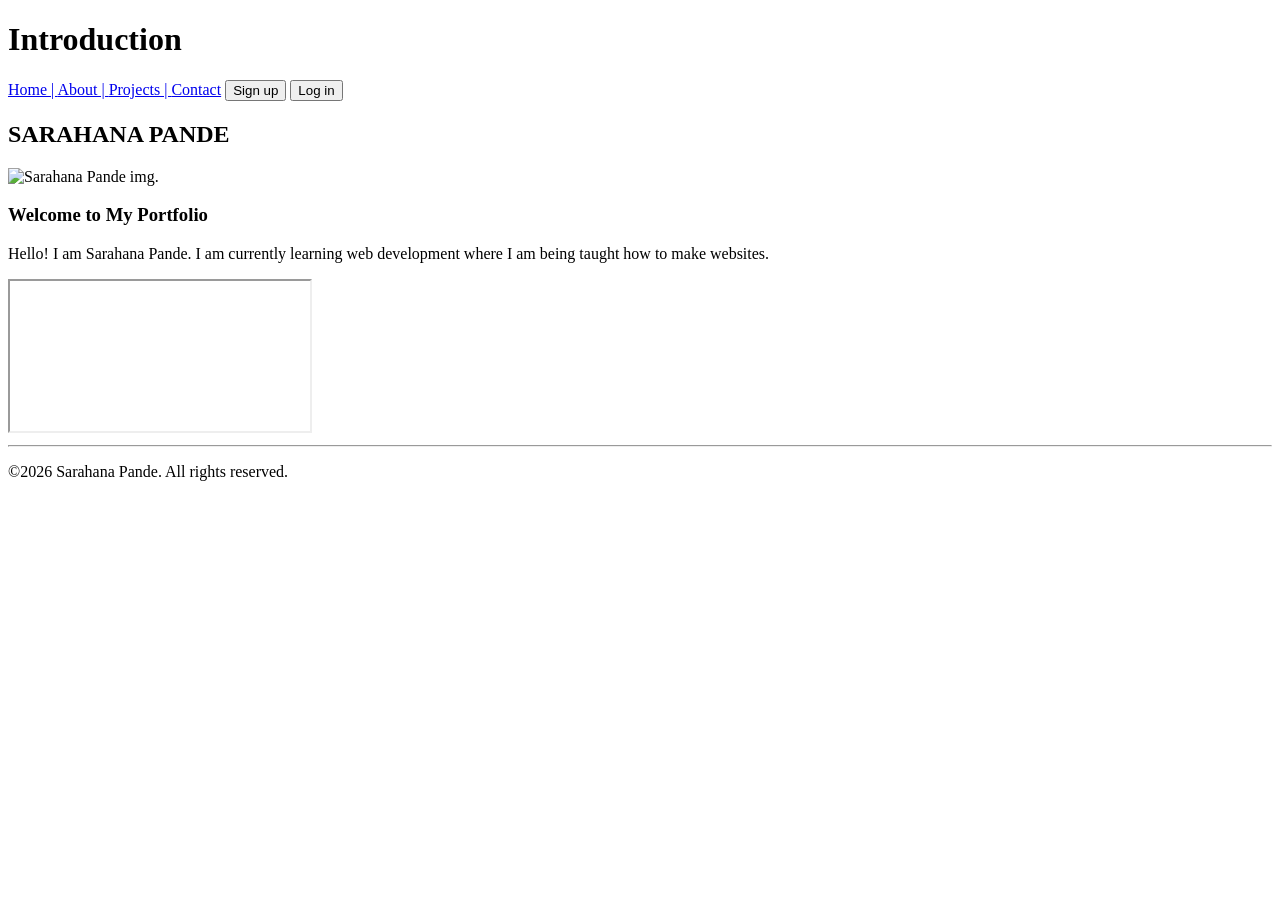
==== Home/index.html @ 10f39ca6 "first commit" ====
<!DOCTYPE html>
<html lang="en">
<head>
    <meta charset="UTF-8">
    <meta name="viewport" content="width=device-width, initial-scale=1.0">
    <title>My Portfolio</title>
</head>
<body>
    <header>
        <h1>Introduction</h1>

        <nav>
            <span><a href="./index.html" target="_blank">Home | </a></span>
            <span><a href="../About/about.html" target="_blank">About | </a></span>
            <span><a href="../About/about.html" target="_blank">Projects | </a></span>
            <span><a href="../Contact/contact.html" target="_blank">Contact</a></span>
            <button type="button">Sign up</button>
            <button type="button">Log in</button>
        </nav> 

        <h2>SARAHANA PANDE</h2>
        <img src="/HTML/image/Sarahana Pande.png" alt="Sarahana Pande img." width="150">

    </header>

    <main>
        <article id="Home">
            <h3>Welcome to My Portfolio</h3>
            <p>Hello! I am Sarahana Pande. I am currently learning web development where I am being taught how to make websites.</p>
        </article>
    </main>

    <section> 

    <iframe src="https://fullraces.com/race-f1-2025-monaco-grand-prix-full-race-replay-may-25-2025-formula-1" frameborder="2" frameborder="0"></iframe>
    
    </section>

    <hr>

    <footer>
        <p>&copy;2026 Sarahana Pande. All rights reserved.</p>
    </footer>
    
</body>
</html>
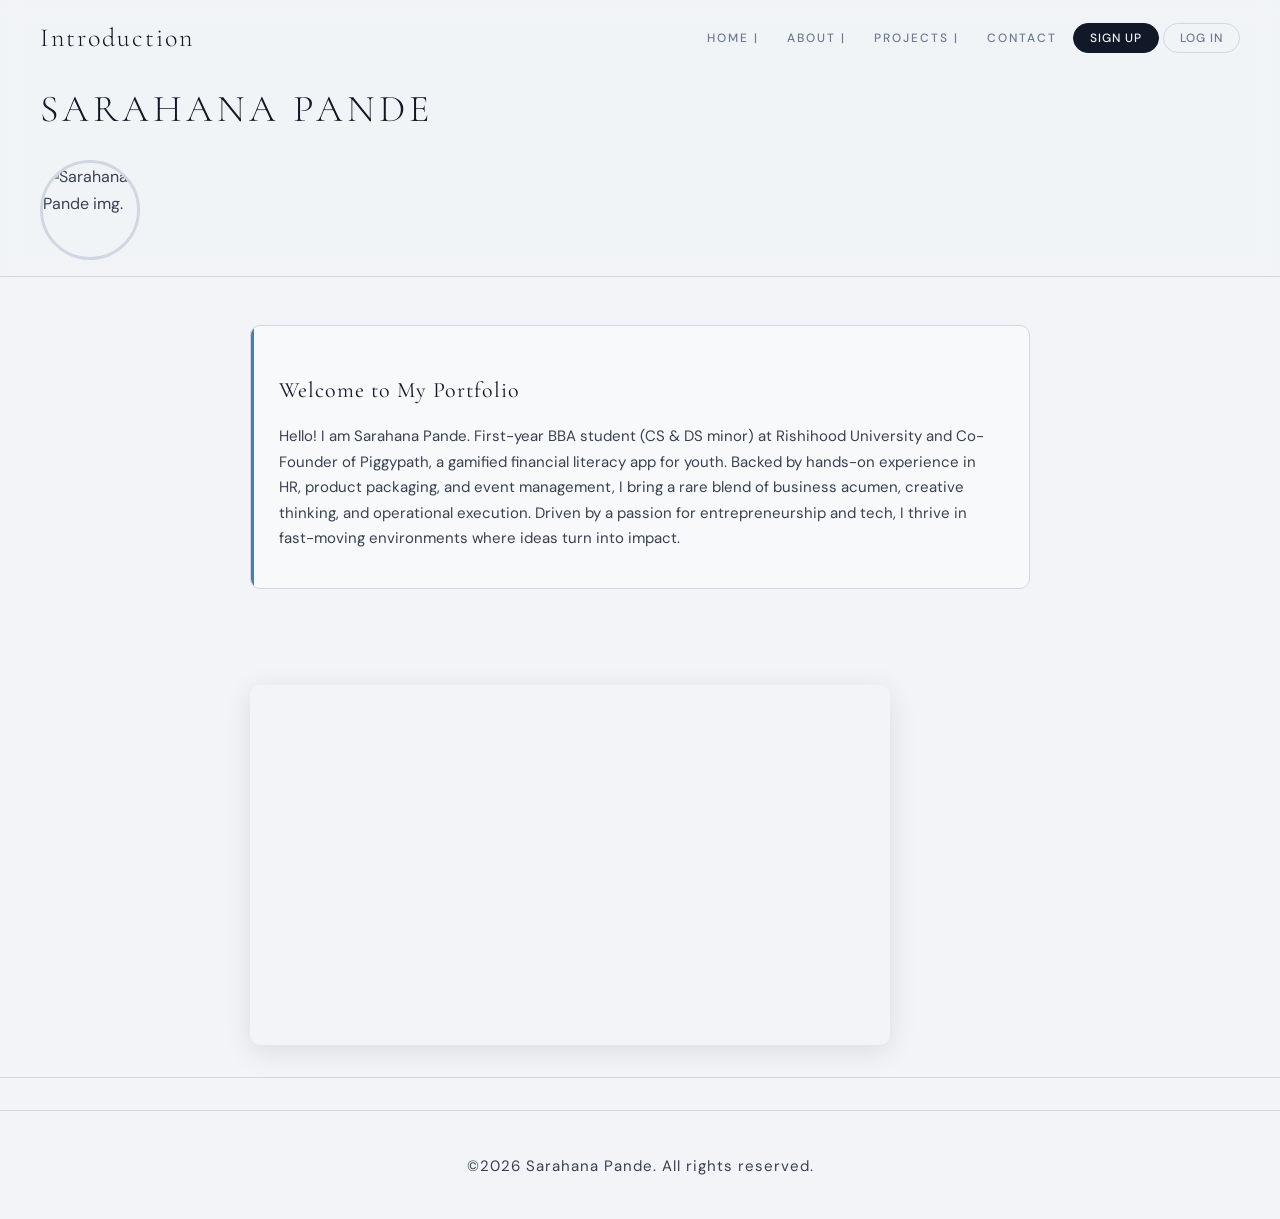
==== commit 49f3b233: "first commit" ====
--- a/Home/index.html
+++ b/Home/index.html
@@ -4,6 +4,8 @@
     <meta charset="UTF-8">
     <meta name="viewport" content="width=device-width, initial-scale=1.0">
     <title>My Portfolio</title>
+    <link href="https://fonts.googleapis.com/css2?family=Cormorant+Garamond:ital,wght@0,300;0,400;1,400&family=DM+Sans:wght@400;500&display=swap" rel="stylesheet">
+   <link rel="stylesheet" href="../style.css">
 </head>
 <body>
     <header>
@@ -26,7 +28,7 @@
     <main>
         <article id="Home">
             <h3>Welcome to My Portfolio</h3>
-            <p>Hello! I am Sarahana Pande. I am currently learning web development where I am being taught how to make websites.</p>
+            <p>Hello! I am Sarahana Pande. First-year BBA student (CS & DS minor) at Rishihood University and Co-Founder of Piggypath, a gamified financial literacy app for youth. Backed by hands-on experience in HR, product packaging, and event management, I bring a rare blend of business acumen, creative thinking, and operational execution. Driven by a passion for entrepreneurship and tech, I thrive in fast-moving environments where ideas turn into impact.</p>
         </article>
     </main>
 
--- a/style.css
+++ b/style.css
@@ -0,0 +1,485 @@
+
+
+:root {
+  --bg:          #f2f4f7;
+  --bg-card:     #f8f9fb;
+  --border:      #d0d7e2;
+  --ink:         #111827;
+  --ink-mid:     #374151;
+  --ink-muted:   #6b7a90;
+  --accent:      #4f7cac;
+  --accent-soft: #7c9cbf;
+  --accent-hover:#2f5f8a;
+  --header-bg:   rgba(242,244,247,0.93);
+}
+
+*, *::before, *::after { box-sizing: border-box; }
+
+body {
+  margin: 0;
+  background: var(--bg);
+  font-family: 'DM Sans', sans-serif;
+  line-height: 1.7;
+  color: var(--ink-mid);
+  -webkit-font-smoothing: antialiased;
+}
+
+header {
+  position: sticky;
+  top: 0;
+  background: var(--header-bg);
+  border-bottom: 1px solid var(--border);
+  padding: 16px 40px;
+  display: flex;
+  align-items: center;
+  justify-content: space-between;
+  gap: 16px;
+  flex-wrap: wrap;
+  backdrop-filter: blur(8px);
+  z-index: 100;
+}
+
+header h1 {
+  font-family: 'Cormorant Garamond', serif;
+  font-weight: 300;
+  font-size: 26px;
+  letter-spacing: 2px;
+  color: var(--ink);
+  margin: 0;
+}
+
+nav {
+  display: flex;
+  align-items: center;
+  gap: 4px;
+  flex-wrap: wrap;
+}
+
+nav span { display: contents; }
+
+nav a {
+  font-family: 'DM Sans', sans-serif;
+  font-size: 12px;
+  font-weight: 500;
+  color: var(--ink-muted);
+  letter-spacing: 2px;
+  text-transform: uppercase;
+  padding: 6px 12px;
+  border-radius: 20px;
+  text-decoration: none;
+  border: none;
+  transition: color 0.2s, background 0.2s;
+}
+
+nav a:hover {
+  color: var(--ink);
+  background: var(--border);
+}
+
+nav button {
+  font-family: 'DM Sans', sans-serif;
+  font-size: 12px;
+  font-weight: 500;
+  letter-spacing: 1px;
+  text-transform: uppercase;
+  padding: 6px 16px;
+  border-radius: 20px;
+  cursor: pointer;
+  transition: background 0.2s, border-color 0.2s, color 0.2s;
+}
+
+nav button:first-of-type {
+  background: var(--ink);
+  color: var(--bg);
+  border: 1px solid var(--ink);
+}
+
+nav button:first-of-type:hover {
+  background: var(--accent);
+  border-color: var(--accent);
+}
+
+nav button:last-of-type {
+  background: transparent;
+  color: var(--ink-muted);
+  border: 1px solid var(--border);
+}
+
+nav button:last-of-type:hover {
+  background: var(--border);
+  color: var(--ink);
+}
+
+header h2 {
+  width: 100%;
+  font-family: 'Cormorant Garamond', serif;
+  font-weight: 300;
+  font-size: 38px;
+  letter-spacing: 4px;
+  color: var(--ink);
+  margin: 12px 0 4px;
+  text-transform: uppercase;
+}
+
+header h2::after { display: none; }
+
+header img {
+  width: 100px;
+  height: 100px;
+  object-fit: cover;
+  border-radius: 50%;
+  border: 3px solid var(--border);
+  margin-top: 8px;
+}
+
+hr {
+  border: none;
+  border-top: 1px solid var(--border);
+  margin: 32px 0;
+}
+
+main {
+  max-width: 860px;
+  margin: 0 auto;
+  padding: 48px 40px 56px;
+}
+
+h2 {
+  font-family: 'Cormorant Garamond', serif;
+  font-weight: 300;
+  font-size: 40px;
+  letter-spacing: 1px;
+  color: var(--ink);
+  line-height: 1.15;
+  margin-bottom: 16px;
+  display: inline-block;
+}
+
+h2::after {
+  content: '';
+  display: block;
+  height: 2px;
+  width: 40px;
+  background: var(--accent);
+  margin-top: 6px;
+}
+
+h3 {
+  font-family: 'Cormorant Garamond', serif;
+  font-weight: 400;
+  font-style: italic;
+  font-size: 22px;
+  color: var(--accent-soft);
+  margin-bottom: 12px;
+  letter-spacing: 1px;
+}
+
+h4 {
+  font-family: 'Cormorant Garamond', serif;
+  font-weight: 400;
+  font-size: 18px;
+  color: var(--ink);
+  margin: 8px 0 4px;
+}
+
+p {
+  color: var(--ink-mid);
+  margin-bottom: 12px;
+  font-size: 15px;
+}
+
+main a, footer a {
+  color: var(--accent);
+  text-decoration: none;
+  border-bottom: 1px solid rgba(79,124,172,0.35);
+  transition: color 0.2s, border-color 0.2s;
+}
+
+main a:hover, footer a:hover {
+  color: var(--ink);
+  border-color: var(--ink);
+}
+
+article {
+  padding: 24px 28px;
+  background: var(--bg-card);
+  border: 1px solid var(--border);
+  border-radius: 10px;
+  margin-bottom: 24px;
+  position: relative;
+  overflow: hidden;
+}
+
+article::before {
+  content: '';
+  position: absolute;
+  top: 0;
+  left: 0;
+  width: 3px;
+  height: 100%;
+  background: var(--accent);
+  border-radius: 3px 0 0 3px;
+}
+
+article h3 {
+  font-style: normal;
+  color: var(--ink);
+  margin-bottom: 8px;
+}
+
+article p { margin-bottom: 12px; }
+
+
+table {
+  width: 100%;
+  font-size: 14px;
+  background: var(--bg-card);
+  border-radius: 10px;
+  border-collapse: collapse;
+  box-shadow: 0 2px 16px rgba(17,24,39,0.07);
+  overflow: hidden;
+  margin: 20px 0;
+}
+
+table th {
+  background: var(--ink);
+  color: var(--bg);
+  font-family: 'DM Sans', sans-serif;
+  font-weight: 500;
+  font-size: 12px;
+  letter-spacing: 1px;
+  text-transform: uppercase;
+  padding: 12px 16px;
+  text-align: left;
+}
+
+table td {
+  padding: 12px 16px;
+  border-bottom: 1px solid var(--border);
+  color: var(--ink-mid);
+  vertical-align: top;
+}
+
+table tr:last-child td { border-bottom: none; }
+
+table tr:hover td {
+  background: rgba(79,124,172,0.05);
+}
+
+ul, ol {
+  padding-left: 24px;
+  margin-bottom: 8px;
+}
+
+ul li, ol li {
+  margin-bottom: 6px;
+  font-size: 15px;
+  color: var(--ink-mid);
+}
+
+ul li::marker { color: var(--accent); }
+
+ol li::marker {
+  color: var(--accent-soft);
+  font-weight: 600;
+}
+
+
+figure {
+  display: inline-block;
+  text-align: center;
+}
+
+figure img,
+main img {
+  display: block;
+  width: 150px;
+  height: 150px;
+  object-fit: cover;
+  border-radius: 50%;
+  border: 3px solid var(--border);
+  transition: transform 0.3s, box-shadow 0.3s;
+}
+
+figure img:hover,
+main img:hover {
+  transform: scale(1.04);
+  box-shadow: 0 8px 32px rgba(17,24,39,0.15);
+}
+
+figcaption {
+  font-size: 13px;
+  color: var(--ink-muted);
+  margin-top: 8px;
+  font-style: italic;
+}
+
+.video-embed,
+section iframe,
+article video,
+article iframe {
+  display: block;
+  border-radius: 10px;
+  overflow: hidden;
+  border: 1px solid var(--border);
+  box-shadow: 0 6px 28px rgba(17,24,39,0.1);
+  margin: 16px 0;
+  width: 100%;
+  max-width: 640px;
+  aspect-ratio: 16/9;
+}
+
+section {
+  max-width: 860px;
+  margin: 0 auto;
+  padding: 0 40px;
+}
+
+section iframe {
+  width: 100%;
+  height: 360px;
+  border: none;
+}
+
+
+form {
+  background: var(--bg-card);
+  border: 1px solid var(--border);
+  border-radius: 12px;
+  padding: 32px 36px;
+  max-width: 580px;
+  margin: 0 auto 40px;
+  box-shadow: 0 4px 24px rgba(17,24,39,0.06);
+}
+
+label {
+  display: block;
+  font-size: 12px;
+  font-weight: 500;
+  letter-spacing: 1px;
+  text-transform: uppercase;
+  color: var(--ink-muted);
+  margin-bottom: 6px;
+}
+
+input[type="text"],
+input[type="email"],
+input[type="textarea"],
+textarea {
+  width: 100%;
+  padding: 10px 14px;
+  font-family: 'DM Sans', sans-serif;
+  font-size: 15px;
+  background: var(--bg);
+  border: 1px solid var(--border);
+  border-radius: 6px;
+  color: var(--ink);
+  resize: vertical;
+  margin-bottom: 16px;
+  transition: border-color 0.2s, box-shadow 0.2s;
+}
+
+input:focus, textarea:focus {
+  outline: none;
+  border-color: var(--accent);
+  box-shadow: 0 0 0 3px rgba(79,124,172,0.14);
+}
+
+input::placeholder, textarea::placeholder {
+  color: #9eabbe;
+}
+
+input[type="submit"],
+form button[type="submit"] {
+  display: inline-block;
+  margin-top: 8px;
+  margin-right: 8px;
+  padding: 10px 32px;
+  background: var(--ink);
+  color: var(--bg);
+  font-family: 'DM Sans', sans-serif;
+  font-size: 13px;
+  font-weight: 500;
+  letter-spacing: 2px;
+  text-transform: uppercase;
+  border: none;
+  border-radius: 20px;
+  cursor: pointer;
+  transition: background 0.2s;
+}
+
+input[type="submit"]:hover,
+form button[type="submit"]:hover {
+  background: var(--accent);
+}
+
+input[type="reset"] {
+  display: inline-block;
+  margin-top: 8px;
+  padding: 10px 24px;
+  background: transparent;
+  color: var(--ink-muted);
+  font-family: 'DM Sans', sans-serif;
+  font-size: 13px;
+  font-weight: 500;
+  letter-spacing: 2px;
+  text-transform: uppercase;
+  border: 1px solid var(--border);
+  border-radius: 20px;
+  cursor: pointer;
+  transition: background 0.2s, color 0.2s;
+}
+
+input[type="reset"]:hover {
+  background: var(--border);
+  color: var(--ink);
+}
+
+
+main section {
+  padding: 24px 28px;
+  background: var(--bg-card);
+  border: 1px solid var(--border);
+  border-radius: 10px;
+  margin-bottom: 24px;
+}
+
+main section p b {
+  color: var(--ink);
+  font-weight: 500;
+}
+
+
+footer {
+  text-align: center;
+  padding: 28px 40px;
+  font-size: 13px;
+  color: var(--ink-muted);
+  letter-spacing: 1px;
+  border-top: 1px solid var(--border);
+}
+
+@media (max-width: 600px) {
+  header {
+    flex-direction: column;
+    align-items: flex-start;
+    padding: 16px 20px;
+  }
+
+  nav { gap: 4px; }
+
+  main  { padding: 28px 20px 40px; }
+  section { padding: 0 20px; }
+
+  form {
+    padding: 20px 18px;
+    margin: 0 20px 32px;
+  }
+
+  table { font-size: 13px; }
+
+  table th,
+  table td { padding: 8px 10px; }
+
+  header h2 { font-size: 28px; }
+}
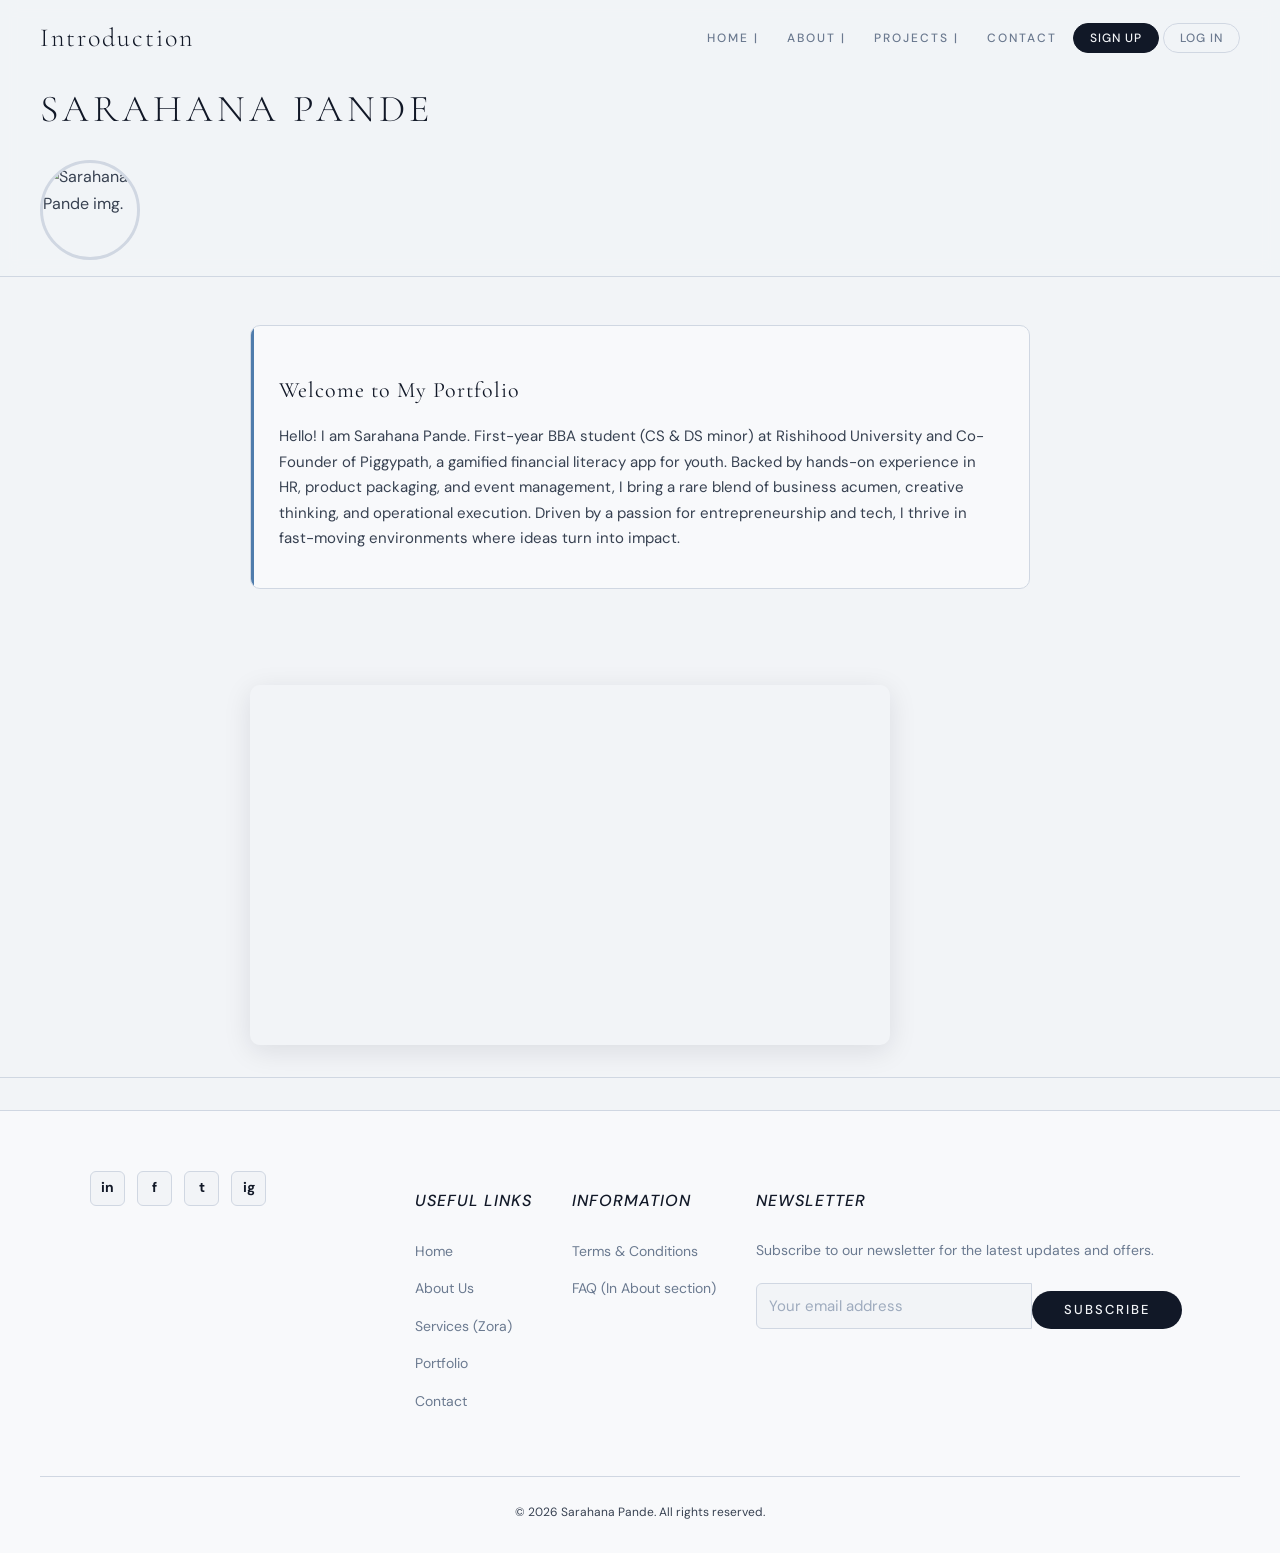
==== commit e7483a6b: "first commit" ====
--- a/Home/index.html
+++ b/Home/index.html
@@ -1,12 +1,16 @@
 <!DOCTYPE html>
 <html lang="en">
+
 <head>
     <meta charset="UTF-8">
     <meta name="viewport" content="width=device-width, initial-scale=1.0">
     <title>My Portfolio</title>
-    <link href="https://fonts.googleapis.com/css2?family=Cormorant+Garamond:ital,wght@0,300;0,400;1,400&family=DM+Sans:wght@400;500&display=swap" rel="stylesheet">
-   <link rel="stylesheet" href="../style.css">
+    <link
+        href="https://fonts.googleapis.com/css2?family=Cormorant+Garamond:ital,wght@0,300;0,400;1,400&family=DM+Sans:wght@400;500&display=swap"
+        rel="stylesheet">
+    <link rel="stylesheet" href="../style_portfolio.css">
 </head>
+
 <body>
     <header>
         <h1>Introduction</h1>
@@ -18,31 +22,78 @@
             <span><a href="../Contact/contact.html" target="_blank">Contact</a></span>
             <button type="button">Sign up</button>
             <button type="button">Log in</button>
-        </nav> 
+        </nav>
 
         <h2>SARAHANA PANDE</h2>
-        <img src="/HTML/image/Sarahana Pande.png" alt="Sarahana Pande img." width="150">
+        <img src="/Portfolio/image/Sarahana Pande.png" alt="Sarahana Pande img." width="150">
 
     </header>
 
     <main>
         <article id="Home">
             <h3>Welcome to My Portfolio</h3>
-            <p>Hello! I am Sarahana Pande. First-year BBA student (CS & DS minor) at Rishihood University and Co-Founder of Piggypath, a gamified financial literacy app for youth. Backed by hands-on experience in HR, product packaging, and event management, I bring a rare blend of business acumen, creative thinking, and operational execution. Driven by a passion for entrepreneurship and tech, I thrive in fast-moving environments where ideas turn into impact.</p>
+            <p>Hello! I am Sarahana Pande. First-year BBA student (CS & DS minor) at Rishihood University and Co-Founder
+                of Piggypath, a gamified financial literacy app for youth. Backed by hands-on experience in HR, product
+                packaging, and event management, I bring a rare blend of business acumen, creative thinking, and
+                operational execution. Driven by a passion for entrepreneurship and tech, I thrive in fast-moving
+                environments where ideas turn into impact.</p>
         </article>
     </main>
 
-    <section> 
+    <section>
 
-    <iframe src="https://fullraces.com/race-f1-2025-monaco-grand-prix-full-race-replay-may-25-2025-formula-1" frameborder="2" frameborder="0"></iframe>
-    
+        <iframe src="https://fullraces.com/race-f1-2025-monaco-grand-prix-full-race-replay-may-25-2025-formula-1"
+            frameborder="2" frameborder="0"></iframe>
+
     </section>
 
     <hr>
 
     <footer>
-        <p>&copy;2026 Sarahana Pande. All rights reserved.</p>
+        <div class="footer-container">
+            <div class="footer-branding">
+                <div class="social-icons">
+                    <a href="https://www.linkedin.com/company/107316225/" class="icon">in</a>
+                    <a href="#" class="icon">f</a>
+                    <a href="#" class="icon">t</a>
+                    <a href="#" class="icon">ig</a>
+                </div>
+            </div>
+
+            <div class="footer-links">
+                <h3>Useful Links</h3>
+                <ul>
+                    <li><a href="../Home/index.html">Home</a></li>
+                    <li><a href="../About/about.html">About Us</a></li>
+                    <li><a href="https://www.zoraaaa.com/">Services (Zora)</a></li>
+                    <li><a href="../About/about.html#Projects">Portfolio</a></li>
+                    <li><a href="../Contact/contact.html">Contact</a></li>
+                </ul>
+            </div>
+
+            <div class="footer-info">
+                <h3>Information</h3>
+                <ul>
+                    <li><a href="#">Terms & Conditions</a></li>
+                    <li><a href="../About/about.html">FAQ (In About section)</a></li>
+                </ul>
+            </div>
+
+            <div class="footer-newsletter">
+                <h3>Newsletter</h3>
+                <p>Subscribe to our newsletter for the latest updates and offers.</p>
+                <form class="footer-form">
+                    <input type="email" placeholder="Your email address" required>
+                    <button type="submit">Subscribe</button>
+                </form>
+            </div>
+        </div>
+
+        <div class="footer-bottom">
+            <p>&copy; 2026 Sarahana Pande. All rights reserved.</p>
+        </div>
     </footer>
-    
+
 </body>
+
 </html>
--- a/style_portfolio.css
+++ b/style_portfolio.css
@@ -0,0 +1,606 @@
+*, *::before, *::after { box-sizing: border-box; }
+
+body {
+  margin: 0;
+  background: #f2f4f7;
+  font-family: 'DM Sans', sans-serif;
+  line-height: 1.7;
+  color: #374151;;
+}
+
+header {
+  position: sticky;
+  top: 0;
+  background: rgba(242,244,247,0.93);
+  border-bottom: 1px solid #d0d7e2;
+  padding: 16px 40px;
+  display: flex;
+  align-items: center;
+  justify-content: space-between;
+  gap: 16px;
+  flex-wrap: wrap;
+  backdrop-filter: blur(8px);
+  /* z-index: 100; */
+}
+
+header h1 {
+  font-family: 'Cormorant Garamond', serif;
+  font-weight: 300;
+  font-size: 26px;
+  letter-spacing: 2px;
+  color: #111827;
+  margin: 0;
+}
+
+nav {
+  display: flex;
+  align-items: center;
+  gap: 4px;
+  flex-wrap: wrap;
+}
+
+nav span { display: contents; }
+
+nav a {
+  font-family: 'DM Sans', sans-serif;
+  font-size: 12px;
+  font-weight: 500;
+  color: #6b7a90;
+  letter-spacing: 2px;
+  text-transform: uppercase;
+  padding: 6px 12px;
+  border-radius: 20px;
+  text-decoration: none;
+  border: none;
+  transition: color 0.2s, background 0.2s;
+}
+
+nav a:hover {
+  color: #111827;
+  background: #d0d7e2;
+}
+
+nav button {
+  font-family: 'DM Sans', sans-serif;
+  font-size: 12px;
+  font-weight: 500;
+  letter-spacing: 1px;
+  text-transform: uppercase;
+  padding: 6px 16px;
+  border-radius: 20px;
+  cursor: pointer;
+  transition: background 0.2s, border-color 0.2s, color 0.2s;
+}
+
+nav button:first-of-type {
+  background: #111827;
+  color: #f2f4f7;
+  border: 1px solid #111827;
+}
+
+nav button:first-of-type:hover {
+  background: #4f7cac;
+  border-color: #4f7cac;
+}
+
+nav button:last-of-type {
+  background: transparent;
+  color: #6b7a90;
+  border: 1px solid #d0d7e2;
+}
+
+nav button:last-of-type:hover {
+  background: #d0d7e2;
+  color: #111827;
+}
+
+header h2 {
+  width: 100%;
+  font-family: 'Cormorant Garamond', serif;
+  font-weight: 300;
+  font-size: 38px;
+  letter-spacing: 4px;
+  color: #111827;
+  margin: 12px 0 4px;
+  text-transform: uppercase;
+}
+
+header h2::after { display: none; }
+
+header img {
+  width: 100px;
+  height: 100px;
+  object-fit: cover;
+  border-radius: 50%;
+  border: 3px solid #d0d7e2;
+  margin-top: 8px;
+}
+
+hr {
+  border: none;
+  border-top: 1px solid #d0d7e2;
+  margin: 32px 0;
+}
+
+main {
+  max-width: 860px;
+  margin: 0 auto;
+  padding: 48px 40px 56px;
+}
+
+h2 {
+  font-family: 'Cormorant Garamond', serif;
+  font-weight: 300;
+  font-size: 40px;
+  letter-spacing: 1px;
+  color: #111827;
+  line-height: 1.15;
+  margin-bottom: 16px;
+  display: inline-block;
+}
+
+h2::after {
+  content: '';
+  display: block;
+  height: 2px;
+  width: 40px;
+  background: #4f7cac;
+  margin-top: 6px;
+}
+
+h3 {
+  font-family: 'Cormorant Garamond', serif;
+  font-weight: 400;
+  font-style: italic;
+  font-size: 22px;
+  color: #7c9cbf;
+  margin-bottom: 12px;
+  letter-spacing: 1px;
+}
+
+h4 {
+  font-family: 'Cormorant Garamond', serif;
+  font-weight: 400;
+  font-size: 18px;
+  color: #111827;
+  margin: 8px 0 4px;
+}
+
+p {
+  color: #374151;
+  margin-bottom: 12px;
+  font-size: 15px;
+}
+
+main a, footer a {
+  color: #4f7cac;
+  text-decoration: none;
+  border-bottom: 1px solid rgba(79,124,172,0.35);
+  transition: color 0.2s, border-color 0.2s;
+}
+
+main a:hover, footer a:hover {
+  color: #111827;
+  border-color: #111827;
+}
+
+article {
+  padding: 24px 28px;
+  background: #f8f9fb;
+  border: 1px solid #d0d7e2;
+  border-radius: 10px;
+  margin-bottom: 24px;
+  position: relative;
+  overflow: hidden;
+}
+
+article::before {
+  content: '';
+  position: absolute;
+  top: 0;
+  left: 0;
+  width: 3px;
+  height: 100%;
+  background: #4f7cac;
+  border-radius: 3px 0 0 3px;
+}
+
+article h3 {
+  font-style: normal;
+  color: #111827;
+  margin-bottom: 8px;
+}
+
+article p { margin-bottom: 12px; }
+
+
+table {
+  width: 100%;
+  font-size: 14px;
+  background: #f8f9fb;
+  border-radius: 10px;
+  border-collapse: collapse;
+  box-shadow: 0 2px 16px rgba(17,24,39,0.07);
+  overflow: hidden;
+  margin: 20px 0;
+}
+
+table th {
+  background: #111827;
+  color: #f2f4f7;
+  font-family: 'DM Sans', sans-serif;
+  font-weight: 500;
+  font-size: 12px;
+  letter-spacing: 1px;
+  text-transform: uppercase;
+  padding: 12px 16px;
+  text-align: left;
+}
+
+table td {
+  padding: 12px 16px;
+  border-bottom: 1px solid #d0d7e2;
+  color: #374151;
+  vertical-align: top;
+}
+
+table tr:last-child td { border-bottom: none; }
+
+table tr:hover td {
+  background: rgba(79,124,172,0.05);
+}
+
+ul, ol {
+  padding-left: 24px;
+  margin-bottom: 8px;
+}
+
+ul li, ol li {
+  margin-bottom: 6px;
+  font-size: 15px;
+  color: #374151;
+}
+
+ul li::marker { color: #4f7cac; }
+
+ol li::marker {
+  color: #7c9cbf;
+  font-weight: 600;
+}
+
+
+figure {
+  display: inline-block;
+  text-align: center;
+}
+
+figure img,
+main img {
+  display: block;
+  width: 150px;
+  height: 150px;
+  object-fit: cover;
+  border-radius: 50%;
+  border: 3px solid #d0d7e2;
+  transition: transform 0.3s, box-shadow 0.3s;
+}
+
+figure img:hover,
+main img:hover {
+  transform: scale(1.04);
+  box-shadow: 0 8px 32px rgba(17,24,39,0.15);
+}
+
+figcaption {
+  font-size: 13px;
+  color: #6b7a90;
+  margin-top: 8px;
+  font-style: italic;
+}
+
+.video-embed,
+section iframe,
+article video,
+article iframe {
+  display: block;
+  border-radius: 10px;
+  overflow: hidden;
+  border: 1px solid #d0d7e2;
+  box-shadow: 0 6px 28px rgba(17,24,39,0.1);
+  margin: 16px 0;
+  width: 100%;
+  max-width: 640px;
+  aspect-ratio: 16/9;
+}
+
+section {
+  max-width: 860px;
+  margin: 0 auto;
+  padding: 0 40px;
+}
+
+section iframe {
+  width: 100%;
+  height: 360px;
+  border: none;
+}
+
+
+form {
+  background: #f8f9fb;
+  border: 1px solid #d0d7e2;
+  border-radius: 12px;
+  padding: 32px 36px;
+  max-width: 580px;
+  margin: 0 auto 40px;
+  box-shadow: 0 4px 24px rgba(17,24,39,0.06);
+}
+
+label {
+  display: block;
+  font-size: 12px;
+  font-weight: 500;
+  letter-spacing: 1px;
+  text-transform: uppercase;
+  color: #6b7a90;
+  margin-bottom: 6px;
+}
+
+input[type="text"],
+input[type="email"],
+input[type="textarea"],
+textarea {
+  width: 100%;
+  padding: 10px 14px;
+  font-family: 'DM Sans', sans-serif;
+  font-size: 15px;
+  background: #f2f4f7;
+  border: 1px solid #d0d7e2;
+  border-radius: 6px;
+  color: #111827;
+  resize: vertical;
+  margin-bottom: 16px;
+  transition: border-color 0.2s, box-shadow 0.2s;
+}
+
+input:focus, textarea:focus {
+  outline: none;
+  border-color: #4f7cac;
+  box-shadow: 0 0 0 3px rgba(79,124,172,0.14);
+}
+
+input::placeholder, textarea::placeholder {
+  color: #9eabbe;
+}
+
+input[type="submit"],
+form button[type="submit"] {
+  display: inline-block;
+  margin-top: 8px;
+  margin-right: 8px;
+  padding: 10px 32px;
+  background: #111827;
+  color: #f2f4f7;
+  font-family: 'DM Sans', sans-serif;
+  font-size: 13px;
+  font-weight: 500;
+  letter-spacing: 2px;
+  text-transform: uppercase;
+  border: none;
+  border-radius: 20px;
+  cursor: pointer;
+  transition: background 0.2s;
+}
+
+input[type="submit"]:hover,
+form button[type="submit"]:hover {
+  background: #4f7cac;
+}
+
+input[type="reset"] {
+  display: inline-block;
+  margin-top: 8px;
+  padding: 10px 24px;
+  background: transparent;
+  color: #6b7a90;
+  font-family: 'DM Sans', sans-serif;
+  font-size: 13px;
+  font-weight: 500;
+  letter-spacing: 2px;
+  text-transform: uppercase;
+  border: 1px solid #d0d7e2;
+  border-radius: 20px;
+  cursor: pointer;
+  transition: background 0.2s, color 0.2s;
+}
+
+input[type="reset"]:hover {
+  background: #d0d7e2;
+  color: #111827;
+}
+
+
+main section {
+  padding: 24px 28px;
+  background: #f8f9fb;
+  border: 1px solid #d0d7e2;
+  border-radius: 10px;
+  margin-bottom: 24px;
+}
+
+main section p b {
+  color: #111827;
+  font-weight: 500;
+}
+
+footer {
+    background-color: #f8f9fb; 
+    color: #374151;
+    padding: 60px 40px 30px;
+    font-family: 'DM Sans', sans-serif;
+    text-align: left;
+    border-top: 1px solid #d0d7e2;
+}
+
+.footer-container {
+    max-width: 1100px;
+    margin: 0 auto;
+    display: flex;
+    justify-content: space-between;
+    flex-wrap: wrap;
+    gap: 40px;
+}
+
+.footer-branding {
+    flex: 1 1 150px;
+}
+
+.social-icons {
+    display: flex;
+    gap: 12px;
+}
+
+.social-icons .icon {
+    width: 35px;
+    height: 35px;
+    background: #f2f4f7;
+    color: #111827;
+    display: flex;
+    align-items: center;
+    justify-content: center;
+    text-decoration: none;
+    border-radius: 6px;
+    border: 1px solid #d0d7e2;
+    font-weight: bold;
+    font-size: 14px;
+    transition: all 0.3s;
+}
+
+.social-icons .icon:hover {
+    background: #4f7cac;
+    color: white;
+    border-color: #4f7cac;
+}
+
+footer h3 {
+    color: #111827;
+    font-family: 'DM Sans', sans-serif;
+    font-size: 16px;
+    font-weight: 500;
+    margin-bottom: 25px;
+    text-transform: uppercase;
+    letter-spacing: 1px;
+}
+
+footer h3::after { display: none; } 
+
+footer ul {
+    list-style: none;
+    padding: 0;
+    margin: 0;
+}
+
+footer ul li {
+    margin-bottom: 12px;
+}
+
+footer ul li a {
+    color: #6b7a90;
+    text-decoration: none;
+    font-size: 14px;
+    border-bottom: none; 
+    transition: color 0.2s;
+}
+
+footer ul li a:hover {
+    color: #4f7cac;
+}
+
+.footer-newsletter {
+    flex: 1 1 300px;
+}
+
+.footer-newsletter p {
+    font-size: 14px;
+    margin-bottom: 20px;
+    color: #6b7a90;
+}
+
+.footer-form {
+    display: flex;
+    background: transparent;
+    border: none;
+    padding: 0;
+    box-shadow: none;
+    margin: 0;
+}
+
+.footer-form input[type="email"] {
+    background: #f2f4f7;
+    border: 1px solid #d0d7e2;
+    color: #111827;
+    padding: 12px;
+    border-radius: 6px 0 0 6px;
+    flex: 1;
+    font-family: 'DM Sans', sans-serif;
+    margin-bottom: 0;
+}
+
+.footer-form button {
+    background: #4f7cac; 
+    color: white;
+    border: none;
+    padding: 12px 20px;
+    border-radius: 0 6px 6px 0;
+    cursor: pointer;
+    font-family: 'DM Sans', sans-serif;
+    font-weight: 500;
+    transition: background 0.2s;
+}
+
+.footer-form button:hover {
+    background: #2f5f8a;
+}
+
+.footer-bottom {
+    margin-top: 50px;
+    padding-top: 25px;
+    border-top: 1px solid #d0d7e2;
+}
+
+.footer-bottom p {
+    font-size: 12px;
+    color: var(--ink-muted);
+    margin: 0;
+    text-align: center;
+}
+
+@media (max-width: 600px) {
+  header {
+    flex-direction: column;
+    align-items: flex-start;
+    padding: 16px 20px;
+  }
+
+  nav { gap: 4px; }
+
+  main  { padding: 28px 20px 40px; }
+  section { padding: 0 20px; }
+
+  form {
+    padding: 20px 18px;
+    margin: 0 20px 32px;
+  }
+
+  table { font-size: 13px; }
+
+  table th,
+  table td { padding: 8px 10px; }
+
+  header h2 { font-size: 28px; }
+
+  .footer-container {
+        flex-direction: column;
+    }
+}
+
